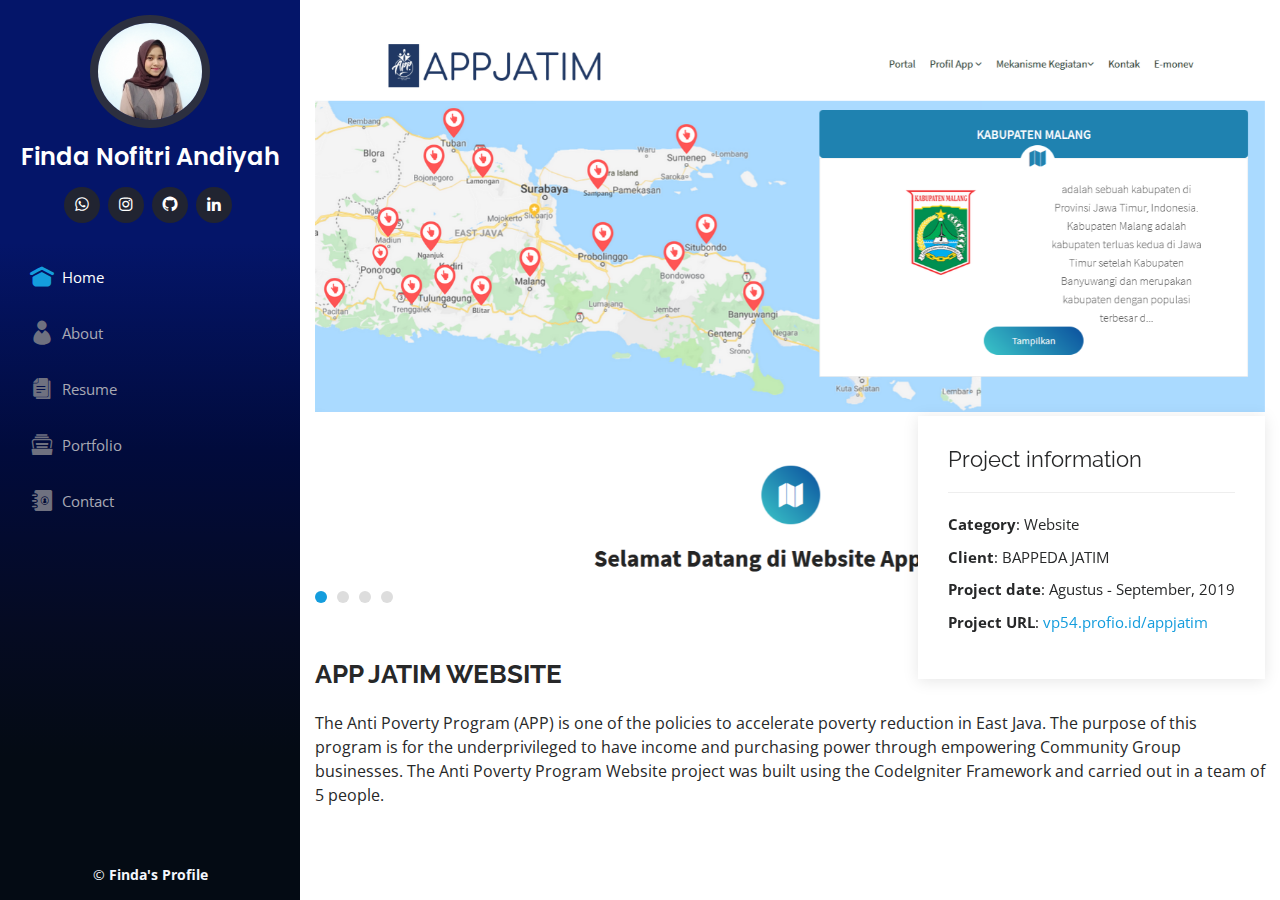
==== portfolio-details-appjatim.html @ d8795b66 "initial commit" ====
<!DOCTYPE html>
<html lang="en">

<head>
  <meta charset="utf-8">
  <meta content="width=device-width, initial-scale=1.0" name="viewport">

  <title>Portfolio Details APP Jatim</title>
  <meta content="" name="description">
  <meta content="" name="keywords">

  <!-- Favicons -->
  <link href="assets/img/brandstin.png" rel="icon">
  <link href="assets/img/brands.png" rel="brands">

  <!-- Google Fonts -->
  <link href="https://fonts.googleapis.com/css?family=Open+Sans:300,300i,400,400i,600,600i,700,700i|Raleway:300,300i,400,400i,500,500i,600,600i,700,700i|Poppins:300,300i,400,400i,500,500i,600,600i,700,700i" rel="stylesheet">

  <!-- Vendor CSS Files -->
  <link href="assets/vendor/bootstrap/css/bootstrap.min.css" rel="stylesheet">
  <link href="assets/vendor/icofont/icofont.min.css" rel="stylesheet">
  <link href="assets/vendor/boxicons/css/boxicons.min.css" rel="stylesheet">
  <link href="assets/vendor/venobox/venobox.css" rel="stylesheet">
  <link href="assets/vendor/owl.carousel/assets/owl.carousel.min.css" rel="stylesheet">
  <link href="assets/vendor/aos/aos.css" rel="stylesheet">

  <!-- Template Main CSS File -->
  <link href="assets/css/style.css" rel="stylesheet">

  <!-- =======================================================
  * Template Name: iPortfolio - v1.4.1
  * Template URL: https://bootstrapmade.com/iportfolio-bootstrap-portfolio-websites-template/
  * Author: BootstrapMade.com
  * License: https://bootstrapmade.com/license/
  ======================================================== -->
</head>

<body>

  <!-- ======= Mobile nav toggle button ======= -->
  <button type="button" class="mobile-nav-toggle d-xl-none"><i class="icofont-navigation-menu"></i></button>

  <!-- ======= Header ======= -->
  <header id="header">
    <div class="d-flex flex-column">

      <div class="profile">
        <img src="assets/img/picthxx.jpg" alt="" class="img-fluid rounded-circle">
        <h1 class="text-light"><a href="index.html">Finda Nofitri Andiyah</a></h1>
        <div class="social-links mt-3 text-center">
          <a href="https://api.whatsapp.com/send?phone=6285607371492" target="_blank" class="facebook"><i class="bx bxl-whatsapp"></i></a>
          <a href="https://www.instagram.com/findanofitri_/" target="_blank" class="instagram"><i class="bx bxl-instagram"></i></a>
          <a href="https://github.com/findanofitri" target="_blank" class="google-plus"><i class="bx bxl-github"></i></a>
          <a href="https://www.linkedin.com/in/finda-nofitri-andiyah-582403172/" target="_blank" class="linkedin"><i class="bx bxl-linkedin"></i></a>
        </div>
      </div>

      <nav class="nav-menu">
        <ul>
            <li class="active"><a href="index.html"><i class="icofont-ui-home"></i> <span>Home</span></a></li>
            <li><a href="index.html#about"><i class="icofont-user-alt-2"></i> <span>About</span></a></li>
            <li><a href="index.html#resume"><i class="icofont-papers"></i> <span>Resume</span></a></li>
            <li><a href="index.html#portfolio"><i class="icofont-files-stack"></i> Portfolio</a></li>
            <!-- <li><a href="#services"><i class="bx bx-server"></i> Services</a></li> -->
            <li><a href="index.html#contact"><i class="icofont-contacts"></i> Contact</a></li>
        </ul>
      </nav><!-- .nav-menu -->
      <button type="button" class="mobile-nav-toggle d-xl-none"><i class="icofont-navigation-menu"></i></button>

    </div>
  </header><!-- End Header -->

  <main id="main">

    <!-- ======= Breadcrumbs ======= -->
    <!-- <section id="breadcrumbs" class="breadcrumbs fixed-top">
      <div class="container-fluid" >

        <div class="d-flex justify-content-between align-items-center">
          <h2>Portfolio Details</h2>
          <ol>
            <li><a href="index.html">Home</a></li>
            <li>Portfolio Details</li>
          </ol>
        </div>

      </div>
    </section> -->
    <!-- End Breadcrumbs -->

    <!-- ======= Portfolio Details Section ======= -->
    <section id="portfolio-details" class="portfolio-details">
      <div class="container">

        <div class="portfolio-details-container">

          <div class="owl-carousel portfolio-details-carousel">
            <img src="assets/img/portfolio-details/appjatim.png" class="img-fluid" alt="">
            <img src="assets/img/portfolio-details/appjatim2.png" class="img-fluid" alt="">
            <img src="assets/img/portfolio-details/appjatim3.png" class="img-fluid" alt="">
            <img src="assets/img/portfolio-details/appjatim_login.png" class="img-fluid" alt="">
          </div>

          <div class="portfolio-info">
            <h3>Project information</h3>
            <ul>
              <li><strong>Category</strong>: Website</li>
              <li><strong>Client</strong>: BAPPEDA JATIM</li>
              <li><strong>Project date</strong>: Agustus - September, 2019</li>
              <li><strong>Project URL</strong>: <a href="http://vp54.profio.id/appjatim/" target="_blank">vp54.profio.id/appjatim</a></li>
            </ul>
          </div>

        </div>

        <div class="portfolio-description">
          <h2><strong>APP JATIM WEBSITE </strong></h2>
          <p>
              The Anti Poverty Program (APP) is one of the policies to accelerate poverty reduction in East Java. The purpose of this program is for the underprivileged to have income and purchasing power through empowering Community Group businesses.
              The Anti Poverty Program Website project was built using the CodeIgniter Framework and carried out in a team of 5 people.
          </p>
        </div>

      </div>
    </section><!-- End Portfolio Details Section -->

  </main><!-- End #main -->

  <!-- ======= Footer ======= -->
  <footer id="footer">
    <div class="container">
      <div class="copyright">
        &copy;  <strong><span>Finda's Profile</span></strong>
      </div>
    </div>
  </footer><!-- End  Footer -->

  <a href="#" class="back-to-top"><i class="icofont-simple-up"></i></a>

  <!-- Vendor JS Files -->
  <script src="assets/vendor/jquery/jquery.min.js"></script>
  <script src="assets/vendor/bootstrap/js/bootstrap.bundle.min.js"></script>
  <script src="assets/vendor/jquery.easing/jquery.easing.min.js"></script>
  <script src="assets/vendor/php-email-form/validate.js"></script>
  <script src="assets/vendor/waypoints/jquery.waypoints.min.js"></script>
  <script src="assets/vendor/counterup/counterup.min.js"></script>
  <script src="assets/vendor/isotope-layout/isotope.pkgd.min.js"></script>
  <script src="assets/vendor/venobox/venobox.min.js"></script>
  <script src="assets/vendor/owl.carousel/owl.carousel.min.js"></script>
  <script src="assets/vendor/typed.js/typed.min.js"></script>
  <script src="assets/vendor/aos/aos.js"></script>

  <!-- Template Main JS File -->
  <script src="assets/js/main.js"></script>

</body>

</html>
---- assets/vendor/venobox/venobox.css ----
/* ------ venobox.css --------*/
.vbox-overlay *, .vbox-overlay *:before, .vbox-overlay *:after{
    -webkit-backface-visibility: hidden;
    -webkit-box-sizing:border-box;
    -moz-box-sizing:border-box;
    box-sizing:border-box;
}
.vbox-overlay * { 
    -webkit-backface-visibility: visible;
    backface-visibility: visible;
}
.vbox-overlay{
    display: -webkit-flex;
    display: flex;
    -webkit-flex-direction: column;
    flex-direction: column;
    -webkit-justify-content: center;
    justify-content: center;
    -webkit-align-items: center;
    align-items: center;
    position: fixed;
    left: 0;
    top: 0;
    bottom: 0;
    right: 0;
    z-index: 999999;
}

/* ----- navigation ----- */
.vbox-title{
    width: 100%;
    height: 40px;
    float: left;
    text-align: center;
    line-height: 28px;
    font-size: 12px;
    padding: 6px 50px;
    overflow: hidden;
    position: fixed;
    display: none;
    left: 0;
    z-index: 89;
}
.vbox-close{
    cursor: pointer;
    position: fixed;
    top: -1px;
    right: 0;
    width: 50px;
    height: 40px;
    padding: 6px;
    display: block;
    background-position:10px center;
    overflow: hidden;
    font-size: 24px;
    line-height: 1;
    text-align: center;
    z-index: 99;
}
.vbox-left{
    cursor: pointer;
    position: fixed;
    left: 0;
    height: 40px;
    overflow: hidden;
    line-height: 28px;
    font-size: 12px;
    z-index: 99;
    display: flex;
    align-items:center;
}
.vbox-num{
    display: inline-block;
    margin: 6px 0 6px 15px;
}
/* ----- Social share ----- */
.vbox-share{
    line-height: 28px;
    font-size: 12px;
    overflow: hidden;
    position: fixed;
    left: 0;
    z-index: 98;
    display: flex;
    align-items:center;
    justify-content: center;
    width: 100%;
    text-align: center;
}
.vbox-share svg{
    max-height: 28px;
    width: 28px;
    z-index: 10;
    margin-left: 12px;
    margin-top: 6px;
    margin-bottom: 6px;
    vertical-align: middle;
}


/* ----- navigation ARROWS ----- */
.vbox-next, .vbox-prev{
    position: fixed;
    top: 50%;
    margin-top: -15px;
    overflow: hidden;
    cursor: pointer;
    display: block;
    width: 45px;
    height: 45px;
    z-index: 99;
}
.vbox-next span, .vbox-prev span{
    position: relative;
    width: 20px;
    height: 20px;
    border: 2px solid transparent;
    border-top-color: #B6B6B6;
    border-right-color: #B6B6B6;
    text-indent: -100px;
    position: absolute;
    top: 8px;
    display: block;
}
.vbox-prev{
    left: 15px;
}
.vbox-next{
    right: 15px;
}
.vbox-prev span{
    left: 10px;
    -ms-transform: rotate(-135deg);
    -webkit-transform: rotate(-135deg);
    transform: rotate(-135deg);
}
.vbox-next span{
    -ms-transform: rotate(45deg);
    -webkit-transform: rotate(45deg);
    transform: rotate(45deg);
    right: 10px;
}
/* ------- inline window ------ */
.vbox-inline{
    width: 420px;
    height: 315px;
    height: 70vh;
    padding: 10px;
    background: #fff;
    margin: 0 auto;
    overflow: auto;
    text-align: left;
}
/* ------- Video & iFrames window ------ */
.venoframe{
    max-width: 100%;
    width: 100%;
    border: none;
    width: 100%;
    height: 260px;
    height: 70vh;
}
.venoframe.vbvid{
    height: 260px;
}
@media (min-width: 768px) {
    .venoframe, .vbox-inline{
        width: 90%;
        height: 360px;
        height: 70vh;
    }
    .venoframe.vbvid{
        width: 640px;
        height: 360px;
    }
}
@media (min-width: 992px) {
    .venoframe, .vbox-inline{
        max-width: 1200px;
        width: 80%;
        height: 540px;
        height: 70vh;
    }
    .venoframe.vbvid{
        width: 960px;
        height: 540px;
    }
}
/* 
Please do NOT edit this part! 
or at least read this note: http://i.imgur.com/7C0ws9e.gif
*/
.vbox-open{
    overflow: hidden;
}
.vbox-container{
    position: absolute;
    left: 0;
    right: 0;
    top: 0;
    bottom: 0;
    overflow-x: hidden;
    overflow-y: scroll;
    overflow-scrolling: touch;
    -webkit-overflow-scrolling: touch;
    z-index: 20;
    max-height: 100%;

}

.vbox-content{
    text-align: center;
    float: left;
    width: 100%;
    position: relative;
    overflow: hidden;
    padding: 20px 4%;
}
.vbox-container img{
    max-width: 100%;
    height: auto;
}
.vbox-figlio{
    box-shadow: 0 0 12px rgba(0,0,0,0.19), 0 6px 6px rgba(0,0,0,0.23);
    max-width: 100%;
    text-align: initial;
}
img.vbox-figlio{
    -webkit-user-select: none;
-khtml-user-select: none;
-moz-user-select: none;
-o-user-select: none;
user-select: none;
}
.vbox-content.swipe-left{
    margin-left: -200px !important;
}
.vbox-content.swipe-right{
    margin-left: 200px !important;
}
.vbox-animated{
    webkit-transition: margin 300ms ease-out;
    transition: margin 300ms ease-out;
}

/* ---------- preloader ----------
 * SPINKIT 
 * http://tobiasahlin.com/spinkit/
-------------------------------- */
.sk-double-bounce,.sk-rotating-plane{width:40px;height:40px;margin:40px auto}.sk-rotating-plane{background-color:#333;-webkit-animation:sk-rotatePlane 1.2s infinite ease-in-out;animation:sk-rotatePlane 1.2s infinite ease-in-out}@-webkit-keyframes sk-rotatePlane{0%{-webkit-transform:perspective(120px) rotateX(0) rotateY(0);transform:perspective(120px) rotateX(0) rotateY(0)}50%{-webkit-transform:perspective(120px) rotateX(-180.1deg) rotateY(0);transform:perspective(120px) rotateX(-180.1deg) rotateY(0)}100%{-webkit-transform:perspective(120px) rotateX(-180deg) rotateY(-179.9deg);transform:perspective(120px) rotateX(-180deg) rotateY(-179.9deg)}}@keyframes sk-rotatePlane{0%{-webkit-transform:perspective(120px) rotateX(0) rotateY(0);transform:perspective(120px) rotateX(0) rotateY(0)}50%{-webkit-transform:perspective(120px) rotateX(-180.1deg) rotateY(0);transform:perspective(120px) rotateX(-180.1deg) rotateY(0)}100%{-webkit-transform:perspective(120px) rotateX(-180deg) rotateY(-179.9deg);transform:perspective(120px) rotateX(-180deg) rotateY(-179.9deg)}}.sk-double-bounce{position:relative}.sk-double-bounce .sk-child{width:100%;height:100%;border-radius:50%;background-color:#333;opacity:.6;position:absolute;top:0;left:0;-webkit-animation:sk-doubleBounce 2s infinite ease-in-out;animation:sk-doubleBounce 2s infinite ease-in-out}.sk-chasing-dots .sk-child,.sk-spinner-pulse,.sk-three-bounce .sk-child{background-color:#333;border-radius:100%}.sk-double-bounce .sk-double-bounce2{-webkit-animation-delay:-1s;animation-delay:-1s}@-webkit-keyframes sk-doubleBounce{0%,100%{-webkit-transform:scale(0);transform:scale(0)}50%{-webkit-transform:scale(1);transform:scale(1)}}@keyframes sk-doubleBounce{0%,100%{-webkit-transform:scale(0);transform:scale(0)}50%{-webkit-transform:scale(1);transform:scale(1)}}.sk-wave{margin:40px auto;width:50px;height:40px;text-align:center;font-size:10px}.sk-wave .sk-rect{background-color:#333;height:100%;width:6px;display:inline-block;-webkit-animation:sk-waveStretchDelay 1.2s infinite ease-in-out;animation:sk-waveStretchDelay 1.2s infinite ease-in-out}.sk-wave .sk-rect1{-webkit-animation-delay:-1.2s;animation-delay:-1.2s}.sk-wave .sk-rect2{-webkit-animation-delay:-1.1s;animation-delay:-1.1s}.sk-wave .sk-rect3{-webkit-animation-delay:-1s;animation-delay:-1s}.sk-wave .sk-rect4{-webkit-animation-delay:-.9s;animation-delay:-.9s}.sk-wave .sk-rect5{-webkit-animation-delay:-.8s;animation-delay:-.8s}@-webkit-keyframes sk-waveStretchDelay{0%,100%,40%{-webkit-transform:scaleY(.4);transform:scaleY(.4)}20%{-webkit-transform:scaleY(1);transform:scaleY(1)}}@keyframes sk-waveStretchDelay{0%,100%,40%{-webkit-transform:scaleY(.4);transform:scaleY(.4)}20%{-webkit-transform:scaleY(1);transform:scaleY(1)}}.sk-wandering-cubes{margin:40px auto;width:40px;height:40px;position:relative}.sk-wandering-cubes .sk-cube{background-color:#333;width:10px;height:10px;position:absolute;top:0;left:0;-webkit-animation:sk-wanderingCube 1.8s ease-in-out -1.8s infinite both;animation:sk-wanderingCube 1.8s ease-in-out -1.8s infinite both}.sk-chasing-dots,.sk-spinner-pulse{width:40px;height:40px;margin:40px auto}.sk-wandering-cubes .sk-cube2{-webkit-animation-delay:-.9s;animation-delay:-.9s}@-webkit-keyframes sk-wanderingCube{0%{-webkit-transform:rotate(0);transform:rotate(0)}25%{-webkit-transform:translateX(30px) rotate(-90deg) scale(.5);transform:translateX(30px) rotate(-90deg) scale(.5)}50%{-webkit-transform:translateX(30px) translateY(30px) rotate(-179deg);transform:translateX(30px) translateY(30px) rotate(-179deg)}50.1%{-webkit-transform:translateX(30px) translateY(30px) rotate(-180deg);transform:translateX(30px) translateY(30px) rotate(-180deg)}75%{-webkit-transform:translateX(0) translateY(30px) rotate(-270deg) scale(.5);transform:translateX(0) translateY(30px) rotate(-270deg) scale(.5)}100%{-webkit-transform:rotate(-360deg);transform:rotate(-360deg)}}@keyframes sk-wanderingCube{0%{-webkit-transform:rotate(0);transform:rotate(0)}25%{-webkit-transform:translateX(30px) rotate(-90deg) scale(.5);transform:translateX(30px) rotate(-90deg) scale(.5)}50%{-webkit-transform:translateX(30px) translateY(30px) rotate(-179deg);transform:translateX(30px) translateY(30px) rotate(-179deg)}50.1%{-webkit-transform:translateX(30px) translateY(30px) rotate(-180deg);transform:translateX(30px) translateY(30px) rotate(-180deg)}75%{-webkit-transform:translateX(0) translateY(30px) rotate(-270deg) scale(.5);transform:translateX(0) translateY(30px) rotate(-270deg) scale(.5)}100%{-webkit-transform:rotate(-360deg);transform:rotate(-360deg)}}.sk-spinner-pulse{-webkit-animation:sk-pulseScaleOut 1s infinite ease-in-out;animation:sk-pulseScaleOut 1s infinite ease-in-out}@-webkit-keyframes sk-pulseScaleOut{0%{-webkit-transform:scale(0);transform:scale(0)}100%{-webkit-transform:scale(1);transform:scale(1);opacity:0}}@keyframes sk-pulseScaleOut{0%{-webkit-transform:scale(0);transform:scale(0)}100%{-webkit-transform:scale(1);transform:scale(1);opacity:0}}.sk-chasing-dots{position:relative;text-align:center;-webkit-animation:sk-chasingDotsRotate 2s infinite linear;animation:sk-chasingDotsRotate 2s infinite linear}.sk-chasing-dots .sk-child{width:60%;height:60%;display:inline-block;position:absolute;top:0;-webkit-animation:sk-chasingDotsBounce 2s infinite ease-in-out;animation:sk-chasingDotsBounce 2s infinite ease-in-out}.sk-chasing-dots .sk-dot2{top:auto;bottom:0;-webkit-animation-delay:-1s;animation-delay:-1s}@-webkit-keyframes sk-chasingDotsRotate{100%{-webkit-transform:rotate(360deg);transform:rotate(360deg)}}@keyframes sk-chasingDotsRotate{100%{-webkit-transform:rotate(360deg);transform:rotate(360deg)}}@-webkit-keyframes sk-chasingDotsBounce{0%,100%{-webkit-transform:scale(0);transform:scale(0)}50%{-webkit-transform:scale(1);transform:scale(1)}}@keyframes sk-chasingDotsBounce{0%,100%{-webkit-transform:scale(0);transform:scale(0)}50%{-webkit-transform:scale(1);transform:scale(1)}}.sk-three-bounce{margin:40px auto;width:80px;text-align:center}.sk-three-bounce .sk-child{width:20px;height:20px;display:inline-block;-webkit-animation:sk-three-bounce 1.4s ease-in-out 0s infinite both;animation:sk-three-bounce 1.4s ease-in-out 0s infinite both}.sk-circle .sk-child:before,.sk-fading-circle .sk-circle:before{display:block;border-radius:100%;content:'';background-color:#333}.sk-three-bounce .sk-bounce1{-webkit-animation-delay:-.32s;animation-delay:-.32s}.sk-three-bounce .sk-bounce2{-webkit-animation-delay:-.16s;animation-delay:-.16s}@-webkit-keyframes sk-three-bounce{0%,100%,80%{-webkit-transform:scale(0);transform:scale(0)}40%{-webkit-transform:scale(1);transform:scale(1)}}@keyframes sk-three-bounce{0%,100%,80%{-webkit-transform:scale(0);transform:scale(0)}40%{-webkit-transform:scale(1);transform:scale(1)}}.sk-circle{margin:40px auto;width:40px;height:40px;position:relative}.sk-circle .sk-child{width:100%;height:100%;position:absolute;left:0;top:0}.sk-circle .sk-child:before{margin:0 auto;width:15%;height:15%;-webkit-animation:sk-circleBounceDelay 1.2s infinite ease-in-out both;animation:sk-circleBounceDelay 1.2s infinite ease-in-out both}.sk-circle .sk-circle2{-webkit-transform:rotate(30deg);-ms-transform:rotate(30deg);transform:rotate(30deg)}.sk-circle .sk-circle3{-webkit-transform:rotate(60deg);-ms-transform:rotate(60deg);transform:rotate(60deg)}.sk-circle .sk-circle4{-webkit-transform:rotate(90deg);-ms-transform:rotate(90deg);transform:rotate(90deg)}.sk-circle .sk-circle5{-webkit-transform:rotate(120deg);-ms-transform:rotate(120deg);transform:rotate(120deg)}.sk-circle .sk-circle6{-webkit-transform:rotate(150deg);-ms-transform:rotate(150deg);transform:rotate(150deg)}.sk-circle .sk-circle7{-webkit-transform:rotate(180deg);-ms-transform:rotate(180deg);transform:rotate(180deg)}.sk-circle .sk-circle8{-webkit-transform:rotate(210deg);-ms-transform:rotate(210deg);transform:rotate(210deg)}.sk-circle .sk-circle9{-webkit-transform:rotate(240deg);-ms-transform:rotate(240deg);transform:rotate(240deg)}.sk-circle .sk-circle10{-webkit-transform:rotate(270deg);-ms-transform:rotate(270deg);transform:rotate(270deg)}.sk-circle .sk-circle11{-webkit-transform:rotate(300deg);-ms-transform:rotate(300deg);transform:rotate(300deg)}.sk-circle .sk-circle12{-webkit-transform:rotate(330deg);-ms-transform:rotate(330deg);transform:rotate(330deg)}.sk-circle .sk-circle2:before{-webkit-animation-delay:-1.1s;animation-delay:-1.1s}.sk-circle .sk-circle3:before{-webkit-animation-delay:-1s;animation-delay:-1s}.sk-circle .sk-circle4:before{-webkit-animation-delay:-.9s;animation-delay:-.9s}.sk-circle .sk-circle5:before{-webkit-animation-delay:-.8s;animation-delay:-.8s}.sk-circle .sk-circle6:before{-webkit-animation-delay:-.7s;animation-delay:-.7s}.sk-circle .sk-circle7:before{-webkit-animation-delay:-.6s;animation-delay:-.6s}.sk-circle .sk-circle8:before{-webkit-animation-delay:-.5s;animation-delay:-.5s}.sk-circle .sk-circle9:before{-webkit-animation-delay:-.4s;animation-delay:-.4s}.sk-circle .sk-circle10:before{-webkit-animation-delay:-.3s;animation-delay:-.3s}.sk-circle .sk-circle11:before{-webkit-animation-delay:-.2s;animation-delay:-.2s}.sk-circle .sk-circle12:before{-webkit-animation-delay:-.1s;animation-delay:-.1s}@-webkit-keyframes sk-circleBounceDelay{0%,100%,80%{-webkit-transform:scale(0);transform:scale(0)}40%{-webkit-transform:scale(1);transform:scale(1)}}@keyframes sk-circleBounceDelay{0%,100%,80%{-webkit-transform:scale(0);transform:scale(0)}40%{-webkit-transform:scale(1);transform:scale(1)}}.sk-cube-grid{width:40px;height:40px;margin:40px auto}.sk-cube-grid .sk-cube{width:33.33%;height:33.33%;background-color:#333;float:left;-webkit-animation:sk-cubeGridScaleDelay 1.3s infinite ease-in-out;animation:sk-cubeGridScaleDelay 1.3s infinite ease-in-out}.sk-cube-grid .sk-cube1{-webkit-animation-delay:.2s;animation-delay:.2s}.sk-cube-grid .sk-cube2{-webkit-animation-delay:.3s;animation-delay:.3s}.sk-cube-grid .sk-cube3{-webkit-animation-delay:.4s;animation-delay:.4s}.sk-cube-grid .sk-cube4{-webkit-animation-delay:.1s;animation-delay:.1s}.sk-cube-grid .sk-cube5{-webkit-animation-delay:.2s;animation-delay:.2s}.sk-cube-grid .sk-cube6{-webkit-animation-delay:.3s;animation-delay:.3s}.sk-cube-grid .sk-cube7{-webkit-animation-delay:0ms;animation-delay:0ms}.sk-cube-grid .sk-cube8{-webkit-animation-delay:.1s;animation-delay:.1s}.sk-cube-grid .sk-cube9{-webkit-animation-delay:.2s;animation-delay:.2s}@-webkit-keyframes sk-cubeGridScaleDelay{0%,100%,70%{-webkit-transform:scale3D(1,1,1);transform:scale3D(1,1,1)}35%{-webkit-transform:scale3D(0,0,1);transform:scale3D(0,0,1)}}@keyframes sk-cubeGridScaleDelay{0%,100%,70%{-webkit-transform:scale3D(1,1,1);transform:scale3D(1,1,1)}35%{-webkit-transform:scale3D(0,0,1);transform:scale3D(0,0,1)}}.sk-fading-circle{margin:40px auto;width:40px;height:40px;position:relative}.sk-fading-circle .sk-circle{width:100%;height:100%;position:absolute;left:0;top:0}.sk-fading-circle .sk-circle:before{margin:0 auto;width:15%;height:15%;-webkit-animation:sk-circleFadeDelay 1.2s infinite ease-in-out both;animation:sk-circleFadeDelay 1.2s infinite ease-in-out both}.sk-fading-circle .sk-circle2{-webkit-transform:rotate(30deg);-ms-transform:rotate(30deg);transform:rotate(30deg)}.sk-fading-circle .sk-circle3{-webkit-transform:rotate(60deg);-ms-transform:rotate(60deg);transform:rotate(60deg)}.sk-fading-circle .sk-circle4{-webkit-transform:rotate(90deg);-ms-transform:rotate(90deg);transform:rotate(90deg)}.sk-fading-circle .sk-circle5{-webkit-transform:rotate(120deg);-ms-transform:rotate(120deg);transform:rotate(120deg)}.sk-fading-circle .sk-circle6{-webkit-transform:rotate(150deg);-ms-transform:rotate(150deg);transform:rotate(150deg)}.sk-fading-circle .sk-circle7{-webkit-transform:rotate(180deg);-ms-transform:rotate(180deg);transform:rotate(180deg)}.sk-fading-circle .sk-circle8{-webkit-transform:rotate(210deg);-ms-transform:rotate(210deg);transform:rotate(210deg)}.sk-fading-circle .sk-circle9{-webkit-transform:rotate(240deg);-ms-transform:rotate(240deg);transform:rotate(240deg)}.sk-fading-circle .sk-circle10{-webkit-transform:rotate(270deg);-ms-transform:rotate(270deg);transform:rotate(270deg)}.sk-fading-circle .sk-circle11{-webkit-transform:rotate(300deg);-ms-transform:rotate(300deg);transform:rotate(300deg)}.sk-fading-circle .sk-circle12{-webkit-transform:rotate(330deg);-ms-transform:rotate(330deg);transform:rotate(330deg)}.sk-fading-circle .sk-circle2:before{-webkit-animation-delay:-1.1s;animation-delay:-1.1s}.sk-fading-circle .sk-circle3:before{-webkit-animation-delay:-1s;animation-delay:-1s}.sk-fading-circle .sk-circle4:before{-webkit-animation-delay:-.9s;animation-delay:-.9s}.sk-fading-circle .sk-circle5:before{-webkit-animation-delay:-.8s;animation-delay:-.8s}.sk-fading-circle .sk-circle6:before{-webkit-animation-delay:-.7s;animation-delay:-.7s}.sk-fading-circle .sk-circle7:before{-webkit-animation-delay:-.6s;animation-delay:-.6s}.sk-fading-circle .sk-circle8:before{-webkit-animation-delay:-.5s;animation-delay:-.5s}.sk-fading-circle .sk-circle9:before{-webkit-animation-delay:-.4s;animation-delay:-.4s}.sk-fading-circle .sk-circle10:before{-webkit-animation-delay:-.3s;animation-delay:-.3s}.sk-fading-circle .sk-circle11:before{-webkit-animation-delay:-.2s;animation-delay:-.2s}.sk-fading-circle .sk-circle12:before{-webkit-animation-delay:-.1s;animation-delay:-.1s}@-webkit-keyframes sk-circleFadeDelay{0%,100%,39%{opacity:0}40%{opacity:1}}@keyframes sk-circleFadeDelay{0%,100%,39%{opacity:0}40%{opacity:1}}.sk-folding-cube{margin:40px auto;width:40px;height:40px;position:relative;-webkit-transform:rotateZ(45deg);transform:rotateZ(45deg)}.sk-folding-cube .sk-cube{float:left;width:50%;height:50%;position:relative;-webkit-transform:scale(1.1);-ms-transform:scale(1.1);transform:scale(1.1)}.sk-folding-cube .sk-cube:before{content:'';position:absolute;top:0;left:0;width:100%;height:100%;background-color:#333;-webkit-animation:sk-foldCubeAngle 2.4s infinite linear both;animation:sk-foldCubeAngle 2.4s infinite linear both;-webkit-transform-origin:100% 100%;-ms-transform-origin:100% 100%;transform-origin:100% 100%}.sk-folding-cube .sk-cube2{-webkit-transform:scale(1.1) rotateZ(90deg);transform:scale(1.1) rotateZ(90deg)}.sk-folding-cube .sk-cube3{-webkit-transform:scale(1.1) rotateZ(180deg);transform:scale(1.1) rotateZ(180deg)}.sk-folding-cube .sk-cube4{-webkit-transform:scale(1.1) rotateZ(270deg);transform:scale(1.1) rotateZ(270deg)}.sk-folding-cube .sk-cube2:before{-webkit-animation-delay:.3s;animation-delay:.3s}.sk-folding-cube .sk-cube3:before{-webkit-animation-delay:.6s;animation-delay:.6s}.sk-folding-cube .sk-cube4:before{-webkit-animation-delay:.9s;animation-delay:.9s}@-webkit-keyframes sk-foldCubeAngle{0%,10%{-webkit-transform:perspective(140px) rotateX(-180deg);transform:perspective(140px) rotateX(-180deg);opacity:0}25%,75%{-webkit-transform:perspective(140px) rotateX(0);transform:perspective(140px) rotateX(0);opacity:1}100%,90%{-webkit-transform:perspective(140px) rotateY(180deg);transform:perspective(140px) rotateY(180deg);opacity:0}}@keyframes sk-foldCubeAngle{0%,10%{-webkit-transform:perspective(140px) rotateX(-180deg);transform:perspective(140px) rotateX(-180deg);opacity:0}25%,75%{-webkit-transform:perspective(140px) rotateX(0);transform:perspective(140px) rotateX(0);opacity:1}100%,90%{-webkit-transform:perspective(140px) rotateY(180deg);transform:perspective(140px) rotateY(180deg);opacity:0}}
---- assets/css/style.css ----
/**
* Template Name: iPortfolio - v1.4.1
* Template URL: https://bootstrapmade.com/iportfolio-bootstrap-portfolio-websites-template/
* Author: BootstrapMade.com
* License: https://bootstrapmade.com/license/
*/

/*--------------------------------------------------------------
# General
--------------------------------------------------------------*/
body {
  font-family: "Open Sans", sans-serif;
  color: #272829;
}

a {
  color: #149ddd;
}

a:hover {
  color: #37b3ed;
  text-decoration: none;
}

h1, h2, h3, h4, h5, h6 {
  font-family: "Raleway", sans-serif;
}

/*--------------------------------------------------------------
# Back to top button
--------------------------------------------------------------*/
.back-to-top {
  position: fixed;
  display: none;
  width: 40px;
  height: 40px;
  border-radius: 50px;
  right: 15px;
  bottom: 15px;
  background: #041569;
  color: #fff;
  transition: display 0.5s ease-in-out;
  z-index: 99999;
}

.back-to-top i {
  font-size: 24px;
  position: absolute;
  top: 7px;
  left: 8px;
}

.back-to-top:hover {
  color: #fff;
  background: #2eafec;
  transition: background 0.2s ease-in-out;
}

/*--------------------------------------------------------------
# Header
--------------------------------------------------------------*/
#header {
  position: fixed;
  top: 0;
  left: 0;
  bottom: 0;
  width: 300px;
  transition: all ease-in-out 0.5s;
  z-index: 9997;
  transition: all 0.5s;
  padding: 0 15px;
  /* background: #040b14; */
  background: rgb(4,11,20);
  background: linear-gradient(0deg, rgba(4,11,20,1) 16%, rgba(5,11,35,1) 31%, rgba(1,11,60,1) 50%, rgba(4,21,105,1) 73%);
  overflow-y: auto;
}

#header .profile img {
  margin: 15px auto;
  display: block;
  width: 120px;
  border: 8px solid #2c2f3f;
}

#header .profile h1 {
  font-size: 24px;
  margin: 0;
  padding: 0;
  font-weight: 600;
  -moz-text-align-last: center;
  text-align-last: center;
  font-family: "Poppins", sans-serif;
}

#header .profile h1 a, #header .profile h1 a:hover {
  color: #fff;
  text-decoration: none;
}

#header .profile .social-links a {
  font-size: 18px;
  display: inline-block;
  background: #212431;
  color: #fff;
  line-height: 1;
  padding: 8px 0;
  margin-right: 4px;
  border-radius: 50%;
  text-align: center;
  width: 36px;
  height: 36px;
  transition: 0.3s;
}

#header .profile .social-links a:hover {
  background: #149ddd;
  color: #fff;
  text-decoration: none;
}

#main {
  margin-left: 300px;
}

@media (max-width: 1199px) {
  #header {
    left: -300px;
  }
  #main {
    margin-left: 0;
  }
}

/*--------------------------------------------------------------
# Navigation Menu
--------------------------------------------------------------*/
/* Desktop Navigation */
.nav-menu {
  padding-top: 30px;
}

.nav-menu * {
  margin: 0;
  padding: 0;
  list-style: none;
}

.nav-menu > ul > li {
  position: relative;
  white-space: nowrap;
}

.nav-menu a {
  display: flex;
  align-items: center;
  color: #a8a9b4;
  padding: 12px 15px;
  margin-bottom: 8px;
  transition: 0.3s;
  font-size: 15px;
}

.nav-menu a i {
  font-size: 24px;
  padding-right: 8px;
  color: #6f7180;
}

.nav-menu a:hover, .nav-menu .active > a, .nav-menu li:hover > a {
  text-decoration: none;
  color: #fff;
}

.nav-menu a:hover i, .nav-menu .active > a i, .nav-menu li:hover > a i {
  color: #149ddd;
}

/* Mobile Navigation */
.mobile-nav-toggle {
  position: fixed;
  right: 15px;
  top: 15px;
  z-index: 9998;
  border: 0;
  background: none;
  font-size: 24px;
  transition: all 0.4s;
  outline: none !important;
  line-height: 1;
  cursor: pointer;
  text-align: right;
}

.mobile-nav-toggle i {
  color: #149ddd;
}

.mobile-nav-active {
  overflow: hidden;
}

.mobile-nav-active #header {
  left: 0;
}

.mobile-nav-active .mobile-nav-toggle i {
  color: #fff;
}

/*--------------------------------------------------------------
# Hero Section
--------------------------------------------------------------*/
#hero {
  width: 100%;
  height: 100vh;
  background: url("../img/herobg.png") top center;
  background-size: cover;
}

#hero img {
  filter: brightness(70%);
  filter: blur(100%);
}

#hero:before {
  content: "";
  background: rgba(5, 13, 24, 0.3);
  position: absolute;
  bottom: 0;
  top: 0;
  left: 0;
  right: 0;
  z-index: 1;
}

#hero .hero-container {
  position: relative;
  z-index: 2;
  min-width: 300px;
}

#hero h1 {
  margin: 0 0 10px 0;
  font-size: 64px;
  font-weight: 700;
  line-height: 56px;
  color: #fff;
}

#hero h3 {
  margin: 0 0 10px 0;
  font-size: 40px;
  font-weight: 700;
  line-height: 56px;
  color: #fff;
}

#hero p {
  color: #fff;
  margin-bottom: 50px;
  font-size: 26px;
  font-family: "Poppins", sans-serif;
}

#hero p span {
  color: #fff;
  padding-bottom: 4px;
  letter-spacing: 1px;
  border-bottom: 3px solid #149ddd;
}

/* #hero .hero-container a {
  font-size: 23px;
}

#hero .hero-container a {
  display: inline-block;
  background: rgb(20, 157, 220);
  color: #fff;
  font-size: 23px;
  padding: 5px 20px;
  margin-top: 20px;
  font-weight: 400;
  border-radius: 7px;
  border: 2px solid rgb(20, 157, 220);
  transition: all 0.3s ease;
} */

#hero .hero-container .button {
  border-radius: 4px;
  background-color: rgb(20, 157, 220);
  border: none;
  color: #FFFFFF;
  text-align: center;
  font-size: 23px;
  padding: 5px 20px;
  transition: all 0.5s;
  cursor: pointer;
  margin: 5px;
}

#hero .hero-container .button span {
  cursor: pointer;
  display: inline-block;
  position: relative;
  transition: 0.5s;
}

#hero .hero-container .button span:after {
  content: '\00bb';
  position: absolute;
  opacity: 0;
  top: 0;
  right: -20px;
  transition: 0.5s;
}

#hero .hero-container .button:hover span {
  padding-right: 25px;
}

#hero .hero-container .button:hover span:after {
  opacity: 1;
  right: 0;
}

@media (min-width: 1024px) {
  #hero {
    background-attachment: fixed;
  }
}

@media (max-width: 768px) {
  #hero h1 {
    font-size: 28px;
    line-height: 36px;
  }
  #hero h2 {
    font-size: 18px;
    line-height: 24px;
    margin-bottom: 30px;
  }
}

/*--------------------------------------------------------------
# Sections General
--------------------------------------------------------------*/
section {
  padding: 60px 0;
  overflow: hidden;
}

.section-bg {
  background: #f5f8fd;
}

.section-title {
  padding-bottom: 30px;
}

.section-title h2 {
  font-size: 32px;
  font-weight: bold;
  margin-bottom: 20px;
  padding-bottom: 20px;
  position: relative;
  color: #173b6c;

}

.section-title h2::after {
  content: '';
  position: absolute;
  display: block;
  width: 200px;
  height: 3px;
  background: #149ddd;
  bottom: 0;
  left: 40%;
}

.section-title p {
  margin-bottom: 0;
}

/*--------------------------------------------------------------
# About
--------------------------------------------------------------*/
.about .content h3 {
  font-weight: 700;
  font-size: 26px;
  color: #173b6c;
}

.about .content ul {
  list-style: none;
  padding: 0;
}

.about .content ul li {
  padding-bottom: 10px;
}

.about .content ul i {
  font-size: 20px;
  padding-right: 2px;
  color: #149ddd;
}

.about .content p:last-child {
  margin-bottom: 0;
}

/*--------------------------------------------------------------
# Facts
--------------------------------------------------------------*/
.facts {
  padding-bottom: 30px;
}

.facts .fact-box {
  padding: 30px;
  width: 100%;
}

.facts .fact-box i {
  display: block;
  font-size: 44px;
  color: #149ddd;
  float: left;
}

.facts .fact-box span {
  font-size: 48px;
  line-height: 40px;
  display: block;
  font-weight: 700;
  color: #050d18;
  margin-left: 60px;
}

.facts .fact-box p {
  padding: 15px 0 0 0;
  margin: 0 0 0 60px;
  font-family: "Raleway", sans-serif;
  font-size: 14px;
  color: #122f57;
}

.facts .fact-box a {
  font-weight: 600;
  display: block;
  margin-top: 20px;
  color: #122f57;
  font-size: 15px;
  font-family: "Poppins", sans-serif;
  transition: ease-in-out 0.3s;
}

.facts .fact-box a:hover {
  color: #1f5297;
}

/*--------------------------------------------------------------
# Akills
--------------------------------------------------------------*/
.skills .progress {
  height: 50px;
  display: block;
  background: none;
}

.skills .progress .skill {
  padding: 10px 0;
  margin: 0 0 6px 0;
  text-transform: uppercase;
  display: block;
  font-weight: 600;
  font-family: "Poppins", sans-serif;
  color: #050d18;
}

.skills .progress .skill .val {
  float: right;
  font-style: normal;
}

.skills .progress-bar-wrap {
  background: #dce8f8;
}

.skills .progress-bar {
  width: 1px;
  height: 10px;
  transition: .9s;
  background-color: #149ddd;
}

/*--------------------------------------------------------------
# Resume
--------------------------------------------------------------*/
.resume .resume-title {
  font-size: 26px;
  font-weight: 700;
  margin-top: 20px;
  margin-bottom: 20px;
  color: #050d18;
}

.resume .resume-item {
  padding: 0 0 20px 20px;
  margin-top: -2px;
  border-left: 2px solid #1f5297;
  position: relative;
}

.resume .resume-item h4 {
  line-height: 18px;
  font-size: 18px;
  font-weight: 600;
  text-transform: uppercase;
  font-family: "Poppins", sans-serif;
  color: #050d18;
  margin-bottom: 10px;
}

.resume .resume-item h5 {
  font-size: 16px;
  background: #e4edf9;
  padding: 5px 15px;
  display: inline-block;
  font-weight: 600;
  margin-bottom: 10px;
}

.resume .resume-item ul {
  padding-left: 20px;
}

.resume .resume-item ul li {
  padding-bottom: 10px;
}

.resume .resume-item:last-child {
  padding-bottom: 0;
}

.resume .resume-item::before {
  content: "";
  position: absolute;
  width: 16px;
  height: 16px;
  border-radius: 50px;
  left: -9px;
  top: 0;
  background: #fff;
  border: 2px solid #1f5297;
}

/*--------------------------------------------------------------
# Portfolio
--------------------------------------------------------------*/
.portfolio .portfolio-item {
  margin-bottom: 30px;
}

.portfolio #portfolio-flters {
  padding: 0;
  margin: 0 auto 35px auto;
  list-style: none;
  text-align: center;
  background: #fff;
  border-radius: 50px;
  padding: 2px 15px;
}

.portfolio #portfolio-flters li {
  cursor: pointer;
  display: inline-block;
  padding: 10px 15px 8px 15px;
  font-size: 14px;
  font-weight: 600;
  line-height: 1;
  text-transform: uppercase;
  color: #272829;
  margin-bottom: 5px;
  transition: all 0.3s ease-in-out;
}

.portfolio #portfolio-flters li:hover, .portfolio #portfolio-flters li.filter-active {
  color: #149ddd;
}

.portfolio #portfolio-flters li:last-child {
  margin-right: 0;
}

.portfolio .portfolio-wrap {
  transition: 0.3s;
  position: relative;
  overflow: hidden;
  z-index: 1;
}

.portfolio .portfolio-wrap::before {
  content: "";
  background: rgba(255, 255, 255, 0.5);
  position: absolute;
  left: 0;
  right: 0;
  top: 0;
  bottom: 0;
  transition: all ease-in-out 0.3s;
  z-index: 2;
  opacity: 0;
}

.portfolio .portfolio-wrap .portfolio-links {
  opacity: 1;
  left: 0;
  right: 0;
  bottom: -60px;
  z-index: 3;
  position: absolute;
  transition: all ease-in-out 0.3s;
  display: flex;
  justify-content: center;
}

.portfolio .portfolio-wrap .portfolio-links a {
  color: #fff;
  font-size: 28px;
  text-align: center;
  background: rgba(5, 11, 35, 100);
  transition: 0.3s;
  width: 50%;
}

.portfolio .portfolio-wrap .portfolio-links a:hover {
  background: #041569
}

.portfolio .portfolio-wrap .portfolio-links a + a {
  border-left: 1px solid #041569;
}

.portfolio .portfolio-wrap:hover::before {
  top: 0;
  left: 0;
  right: 0;
  bottom: 0;
  opacity: 1;
}

.portfolio .portfolio-wrap:hover .portfolio-links {
  opacity: 1;
  bottom: 0;
}

/*--------------------------------------------------------------
# Services
--------------------------------------------------------------*/
.services .icon-box {
  margin-bottom: 20px;
}

.services .icon {
  float: left;
  display: flex;
  align-items: center;
  justify-content: center;
  width: 54px;
  height: 54px;
  background: #149ddd;
  border-radius: 50%;
  transition: 0.5s;
  border: 1px solid #149ddd;
}

.services .icon i {
  color: #fff;
  font-size: 24px;
}

.services .icon-box:hover .icon {
  background: #fff;
}

.services .icon-box:hover .icon i {
  color: #149ddd;
}

.services .title {
  margin-left: 80px;
  font-weight: 700;
  margin-bottom: 15px;
  font-size: 18px;
}

.services .title a {
  color: #343a40;
}

.services .title a:hover {
  color: #149ddd;
}

.services .description {
  margin-left: 80px;
  line-height: 24px;
  font-size: 14px;
}

/*--------------------------------------------------------------
# Testimonials
--------------------------------------------------------------*/
.testimonials .testimonial-item {
  box-sizing: content-box;
  text-align: center;
  min-height: 320px;
}

.testimonials .testimonial-item .testimonial-img {
  width: 90px;
  border-radius: 50%;
  margin: 0 auto;
}

.testimonials .testimonial-item h3 {
  font-size: 18px;
  font-weight: bold;
  margin: 10px 0 5px 0;
  color: #111;
}

.testimonials .testimonial-item h4 {
  font-size: 14px;
  color: #999;
  margin: 0;
}

.testimonials .testimonial-item .quote-icon-left, .testimonials .testimonial-item .quote-icon-right {
  color: #c3e8fa;
  font-size: 26px;
}

.testimonials .testimonial-item .quote-icon-left {
  display: inline-block;
  left: -5px;
  position: relative;
}

.testimonials .testimonial-item .quote-icon-right {
  display: inline-block;
  right: -5px;
  position: relative;
  top: 10px;
}

.testimonials .testimonial-item p {
  font-style: italic;
  margin: 0 15px 15px 15px;
  padding: 20px;
  background: #fff;
  position: relative;
  margin-bottom: 35px;
  border-radius: 6px;
  box-shadow: 0px 2px 15px rgba(0, 0, 0, 0.1);
}

.testimonials .testimonial-item p::after {
  content: "";
  width: 0;
  height: 0;
  border-top: 20px solid #fff;
  border-right: 20px solid transparent;
  border-left: 20px solid transparent;
  position: absolute;
  bottom: -20px;
  left: calc(50% - 20px);
}

.testimonials .owl-nav, .testimonials .owl-dots {
  margin-top: 5px;
  text-align: center;
}

.testimonials .owl-dot {
  display: inline-block;
  margin: 0 5px;
  width: 12px;
  height: 12px;
  border-radius: 50%;
  background-color: #ddd !important;
}

.testimonials .owl-dot.active {
  background-color: #149ddd !important;
}

@media (max-width: 767px) {
  .testimonials {
    margin: 30px 10px;
  }
}

/*--------------------------------------------------------------
# Contact
--------------------------------------------------------------*/
.contact {
  padding-bottom: 130px;
  background: #fff;
}

.contact .info {
  padding: 30px;
  background: #fff;
  width: 100%;
  box-shadow: 0 0 24px 0 rgba(0, 0, 0, 0.12);
}

.contact .info i {
  font-size: 20px;
  color: #149ddd;
  float: left;
  width: 44px;
  height: 44px;
  background: #dff3fc;
  display: flex;
  justify-content: center;
  align-items: center;
  border-radius: 50px;
  transition: all 0.3s ease-in-out;
}

.contact .info h4 {
  padding: 0 0 0 60px;
  font-size: 22px;
  font-weight: 600;
  margin-bottom: 5px;
  color: #050d18;
}

.contact .info p {
  padding: 0 0 10px 60px;
  margin-bottom: 20px;
  font-size: 14px;
  color: #173b6c;
}

.contact .info .email p {
  padding-top: 5px;
}

.contact .info .social-links {
  padding-left: 60px;
}

.contact .info .social-links a {
  font-size: 18px;
  display: inline-block;
  background: #333;
  color: #fff;
  line-height: 1;
  padding: 8px 0;
  border-radius: 50%;
  text-align: center;
  width: 36px;
  height: 36px;
  transition: 0.3s;
  margin-right: 10px;
}

.contact .info .social-links a:hover {
  background: #149ddd;
  color: #fff;
}

.contact .info .email:hover i, .contact .info .address:hover i, .contact .info .phone:hover i {
  background: #149ddd;
  color: #fff;
}

.contact .php-email-form {
  width: 100%;
  padding: 30px;
  background: #fff;
  box-shadow: 0 0 24px 0 rgba(0, 0, 0, 0.12);
}

.contact .php-email-form .form-group {
  padding-bottom: 8px;
}

.contact .php-email-form .validate {
  display: none;
  color: red;
  margin: 0 0 15px 0;
  font-weight: 400;
  font-size: 13px;
}

.contact .php-email-form .error-message {
  display: none;
  color: #fff;
  background: #ed3c0d;
  text-align: left;
  padding: 15px;
  font-weight: 600;
}

.contact .php-email-form .error-message br + br {
  margin-top: 25px;
}

.contact .php-email-form .sent-message {
  display: none;
  color: #fff;
  background: #18d26e;
  text-align: center;
  padding: 15px;
  font-weight: 600;
}

.contact .php-email-form .loading {
  display: none;
  background: #fff;
  text-align: center;
  padding: 15px;
}

.contact .php-email-form .loading:before {
  content: "";
  display: inline-block;
  border-radius: 50%;
  width: 24px;
  height: 24px;
  margin: 0 10px -6px 0;
  border: 3px solid #18d26e;
  border-top-color: #eee;
  -webkit-animation: animate-loading 1s linear infinite;
  animation: animate-loading 1s linear infinite;
}

.contact .php-email-form input, .contact .php-email-form textarea {
  border-radius: 0;
  box-shadow: none;
  font-size: 14px;
  border-radius: 10px;
}

.contact .php-email-form input {
  height: 44px;
}

.contact .php-email-form textarea {
  padding: 10px 12px;
}

.contact .php-email-form button[type="submit"] {
  background: #041569;
  border: 0;
  padding: 10px 24px;
  color: #fff;
  transition: 0.4s;
  border-radius: 20px;
}

.contact .php-email-form button[type="submit"]:hover {
  background: #0989ca;
}

@-webkit-keyframes animate-loading {
  0% {
    transform: rotate(0deg);
  }
  100% {
    transform: rotate(360deg);
  }
}

@keyframes animate-loading {
  0% {
    transform: rotate(0deg);
  }
  100% {
    transform: rotate(360deg);
  }
}

/*--------------------------------------------------------------
# Breadcrumbs
--------------------------------------------------------------*/
/* .breadcrumbs {
  padding: 20px 0;
  background: #f9f9f9;
}

.breadcrumbs h2 {
  font-size: 26px;
  font-weight: 300;
  color: #f9f9f9;
}

.breadcrumbs ol {
  display: flex;
  flex-wrap: wrap;
  list-style: none;
  padding: 0;
  margin: 0;
  font-size: 15px;
  float: right;
}

.breadcrumbs ol li + li {
  padding-left: 10px;
}

.breadcrumbs ol li + li::before {
  display: inline-block;
  padding-right: 10px;
  color: #0e2442;
  content: "/";
}

@media (max-width: 768px) {
  .breadcrumbs .d-flex {
    display: block !important;
  }
  .breadcrumbs ol {
    display: block;
  }
  .breadcrumbs ol li {
    display: inline-block;
  }
} */

/*--------------------------------------------------------------
# Portfolio Details
--------------------------------------------------------------*/
.portfolio-details {
  padding-top: 40px;
}

.portfolio-details .portfolio-details-container {
  position: relative;
}

.portfolio-details .portfolio-details-carousel {
  position: relative;
  z-index: 1;
}

.portfolio-details .portfolio-details-carousel .owl-nav, .portfolio-details .portfolio-details-carousel .owl-dots {
  margin-top: 5px;
  text-align: left;
}

.portfolio-details .portfolio-details-carousel .owl-dot {
  display: inline-block;
  margin: 0 10px 0 0;
  width: 12px;
  height: 12px;
  border-radius: 50%;
  background-color: #ddd !important;
}

.portfolio-details .portfolio-details-carousel .owl-dot.active {
  background-color: #149ddd !important;
}

.portfolio-details .portfolio-info {
  padding: 30px;
  position: absolute;
  right: 0;
  bottom: -70px;
  background: #fff;
  box-shadow: 0px 2px 15px rgba(0, 0, 0, 0.1);
  z-index: 2;
}

.portfolio-details .portfolio-info h3 {
  font-size: 22px;
  font-weight: 400;
  margin-bottom: 20px;
  padding-bottom: 20px;
  border-bottom: 1px solid #eee;
}

.portfolio-details .portfolio-info ul {
  list-style: none;
  padding: 0;
  font-size: 15px;
}

.portfolio-details .portfolio-info ul li + li {
  margin-top: 10px;
}

.portfolio-details .portfolio-description {
  padding-top: 50px;
}

.portfolio-details .portfolio-description h2 {
  width: 50%;
  font-size: 26px;
  font-weight: 400;
  margin-bottom: 20px;
}

.portfolio-details .portfolio-description p {
  padding: 0;
}

@media (max-width: 768px) {
  .portfolio-details .portfolio-description h2 {
    width: 100%;
  }
  .portfolio-details .portfolio-info {
    position: static;
    margin-top: 30px;
  }
}

/*--------------------------------------------------------------
# Footer
--------------------------------------------------------------*/
#footer {
  padding: 15px;
  color: #f4f6fd;
  font-size: 14px;
  position: fixed;
  left: 0;
  bottom: 0;
  width: 300px;
  z-index: 9999;
  background: #040b14;
}

#footer .copyright {
  text-align: center;
}

#footer .credits {
  padding-top: 5px;
  text-align: center;
  font-size: 13px;
  color: #eaebf0;
}

@media (max-width: 1199px) {
  #footer {
    position: static;
    width: auto;
    padding-right: 20px 15px;
  }
}
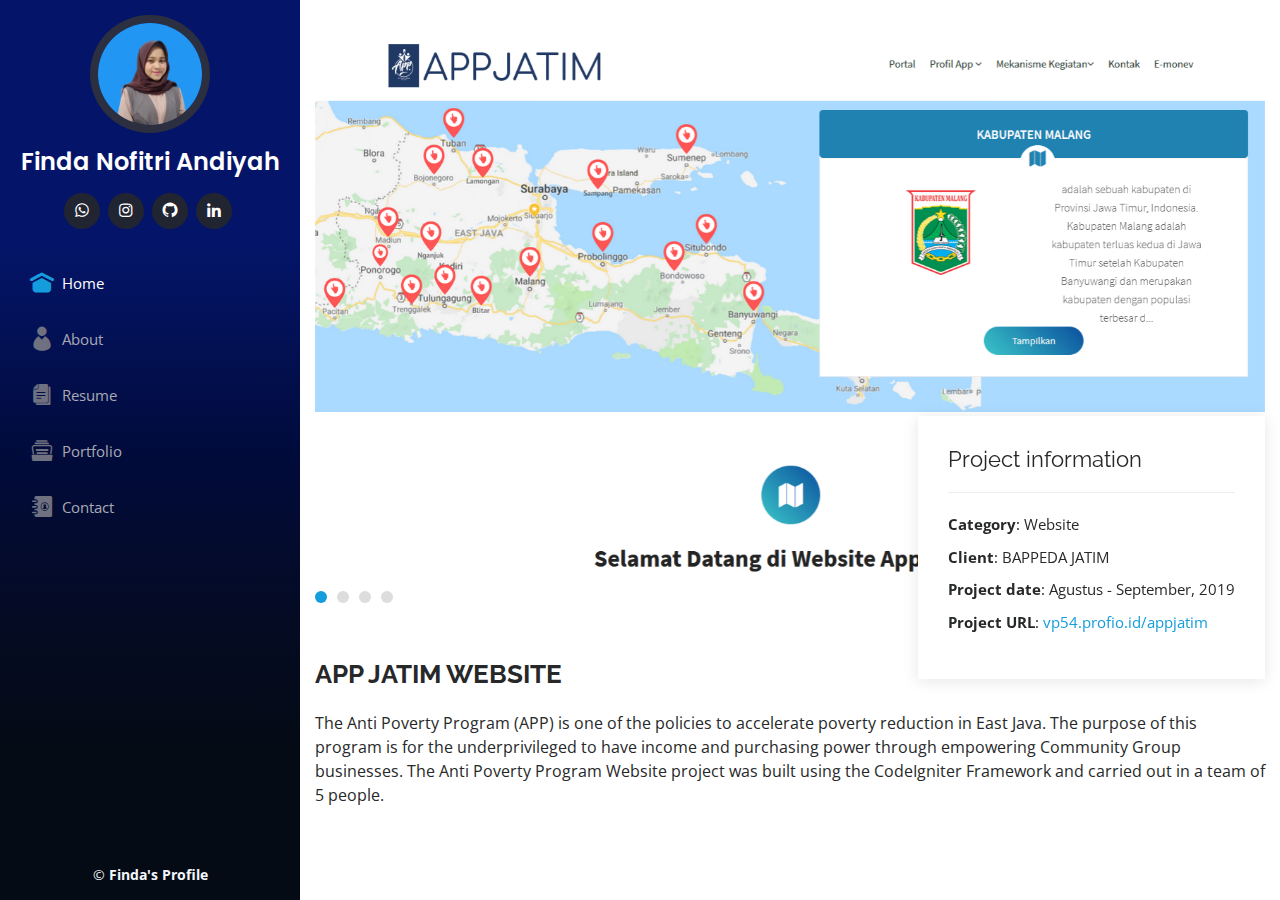
==== commit 9fb77bcb: "Update: format file img" ====
--- a/portfolio-details-appjatim.html
+++ b/portfolio-details-appjatim.html
@@ -45,7 +45,7 @@
     <div class="d-flex flex-column">
 
       <div class="profile">
-        <img src="assets/img/picthxx.jpg" alt="" class="img-fluid rounded-circle">
+        <img src="assets/img/picthxx.png" alt="" class="img-fluid rounded-circle">
         <h1 class="text-light"><a href="index.html">Finda Nofitri Andiyah</a></h1>
         <div class="social-links mt-3 text-center">
           <a href="https://api.whatsapp.com/send?phone=6285607371492" target="_blank" class="facebook"><i class="bx bxl-whatsapp"></i></a>
